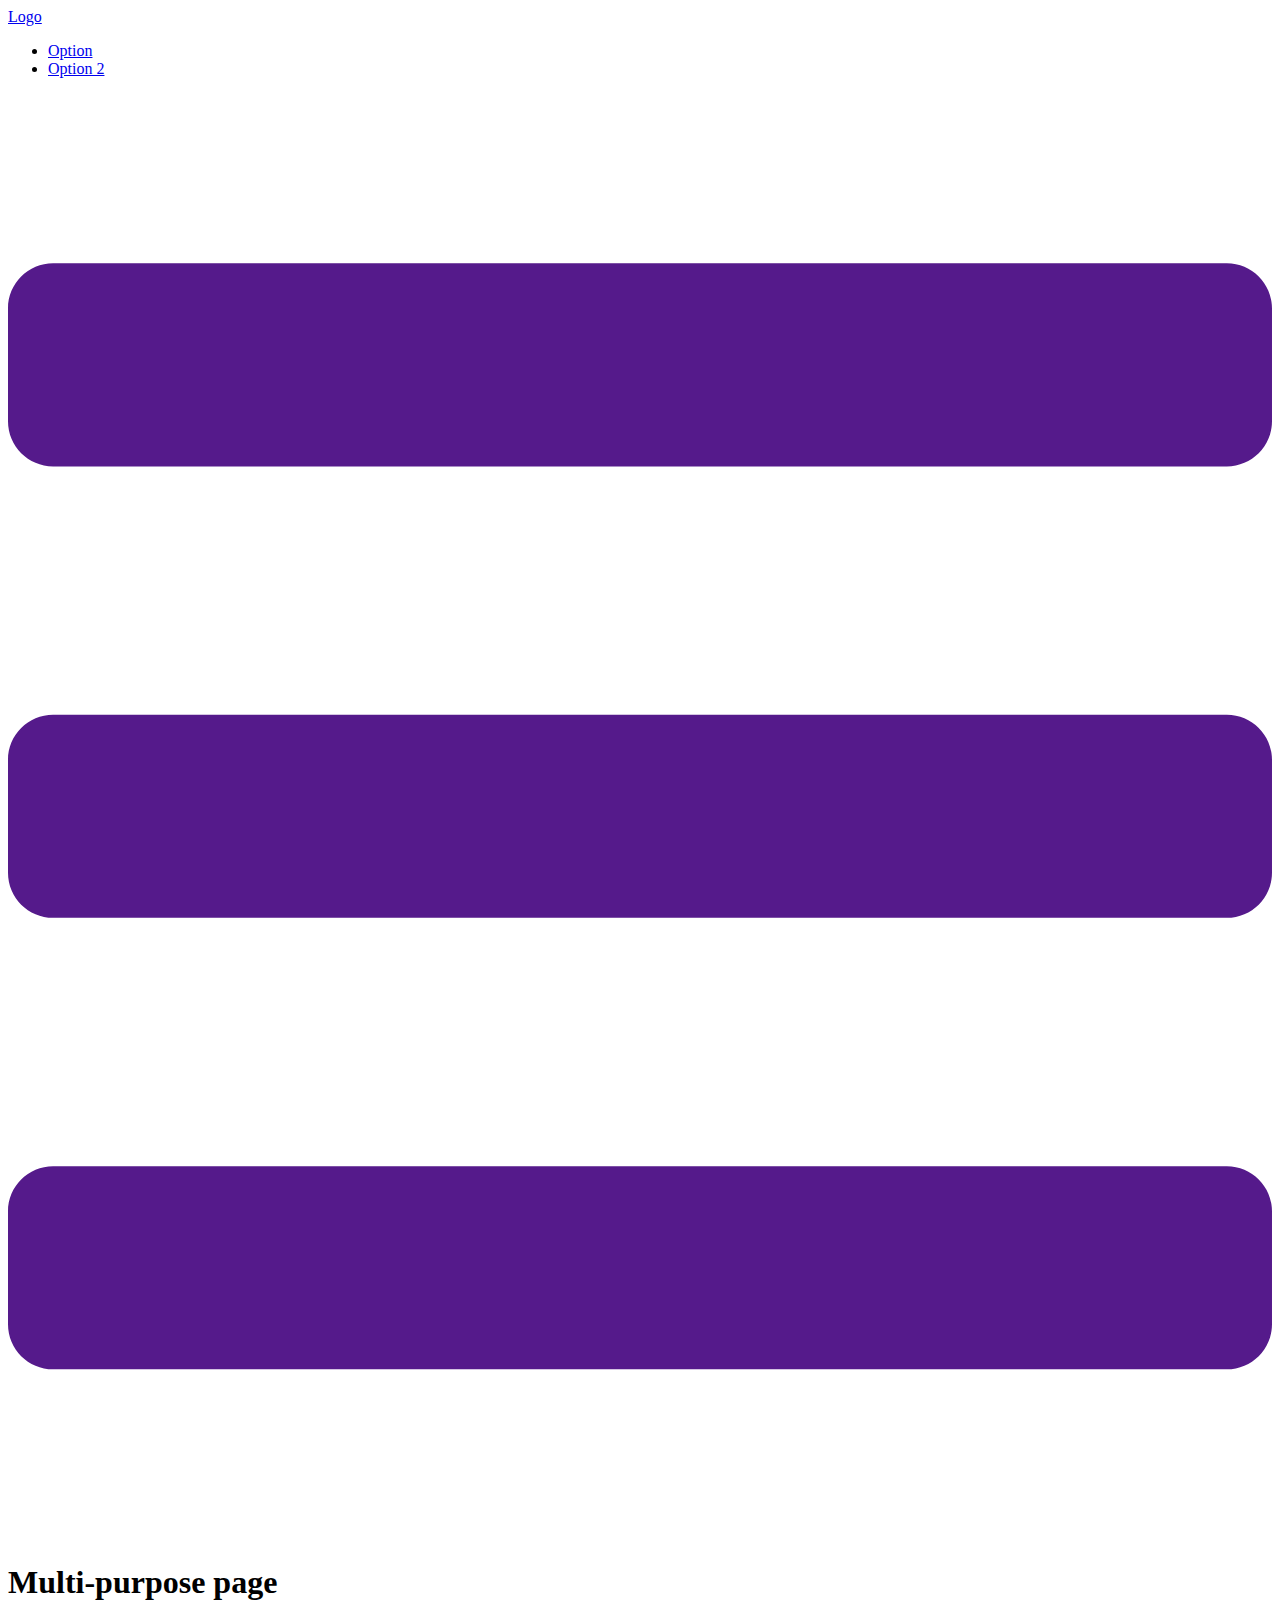
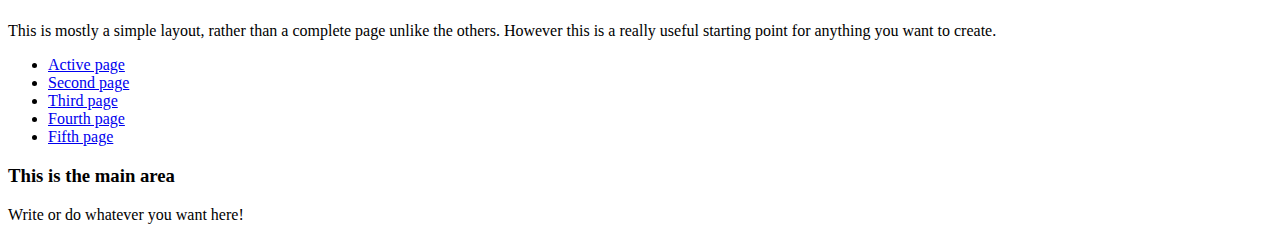
==== career/index.html @ 0dd45133 "clean struktur folder" ====
<!DOCTYPE html>
<html lang='en'>

<head>
	<meta class="utf-8">
	<meta name="viewport" content="width=device-width, initial-scale=1, maximum-scale=1">
	<title>Page | Evie by unDraw</title>
	<link rel='stylesheet' href='css/style.css' />
</head>

<body>
	<!-- navbar -->
	<div class="navbar navbar--extended">
		<nav class="nav__mobile"></nav>
		<div class="container">
			<div class="navbar__inner">
				<a href="#" class="navbar__logo">Logo</a>
				<nav class="navbar__menu">
					<ul>
						<li><a href="#">Option</a></li>
						<li><a href="#">Option 2</a></li>
					</ul>
				</nav>
				<div class="navbar__menu-mob"><a href="" id='toggle'><svg role="img" xmlns="http://www.w3.org/2000/svg"
							viewBox="0 0 448 512">
							<path fill="currentColor"
								d="M16 132h416c8.837 0 16-7.163 16-16V76c0-8.837-7.163-16-16-16H16C7.163 60 0 67.163 0 76v40c0 8.837 7.163 16 16 16zm0 160h416c8.837 0 16-7.163 16-16v-40c0-8.837-7.163-16-16-16H16c-8.837 0-16 7.163-16 16v40c0 8.837 7.163 16 16 16zm0 160h416c8.837 0 16-7.163 16-16v-40c0-8.837-7.163-16-16-16H16c-8.837 0-16 7.163-16 16v40c0 8.837 7.163 16 16 16z"
								class=""></path>
						</svg></a></div>
			</div>
		</div>
	</div>
	<!-- Hero unit -->
	<div class="page__header">
		<div class="hero__overlay hero__overlay--gradient"></div>
		<div class="hero__mask"></div>
		<div class="page__header__inner">
			<div class="container">
				<div class="page__header__content">
					<div class="page__header__content__inner" id='navConverter'>
						<h1 class="page__header__title">Multi-purpose page</h1>
						<p class="page__header__text">This is mostly a simple layout, rather than a complete page unlike
							the others. However this is a really useful starting point for anything you want to create.
						</p>
					</div>
				</div>
			</div>
		</div>
	</div>
	<!-- Page content -->
	<div class="page">
		<div class="container">
			<div class="page__inner">
				<div class="page__menu">
					<ul class="vMenu">
						<li><a href="#" class="vMenu--active">Active page</a></li>
						<li><a href="#">Second page</a></li>
						<li><a href="#">Third page</a></li>
						<li><a href="#">Fourth page</a></li>
						<li><a href="#">Fifth page</a></li>
					</ul>
				</div>
				<div class="page__main">
					<div class="text-container">
						<h3 class="page__main__title">This is the main area</h3>
						<p>Write or do whatever you want here!</p>
					</div>
				</div>
			</div>
		</div>
	</div>

	<script src='js/app.min.js'></script>
</body>

</html>
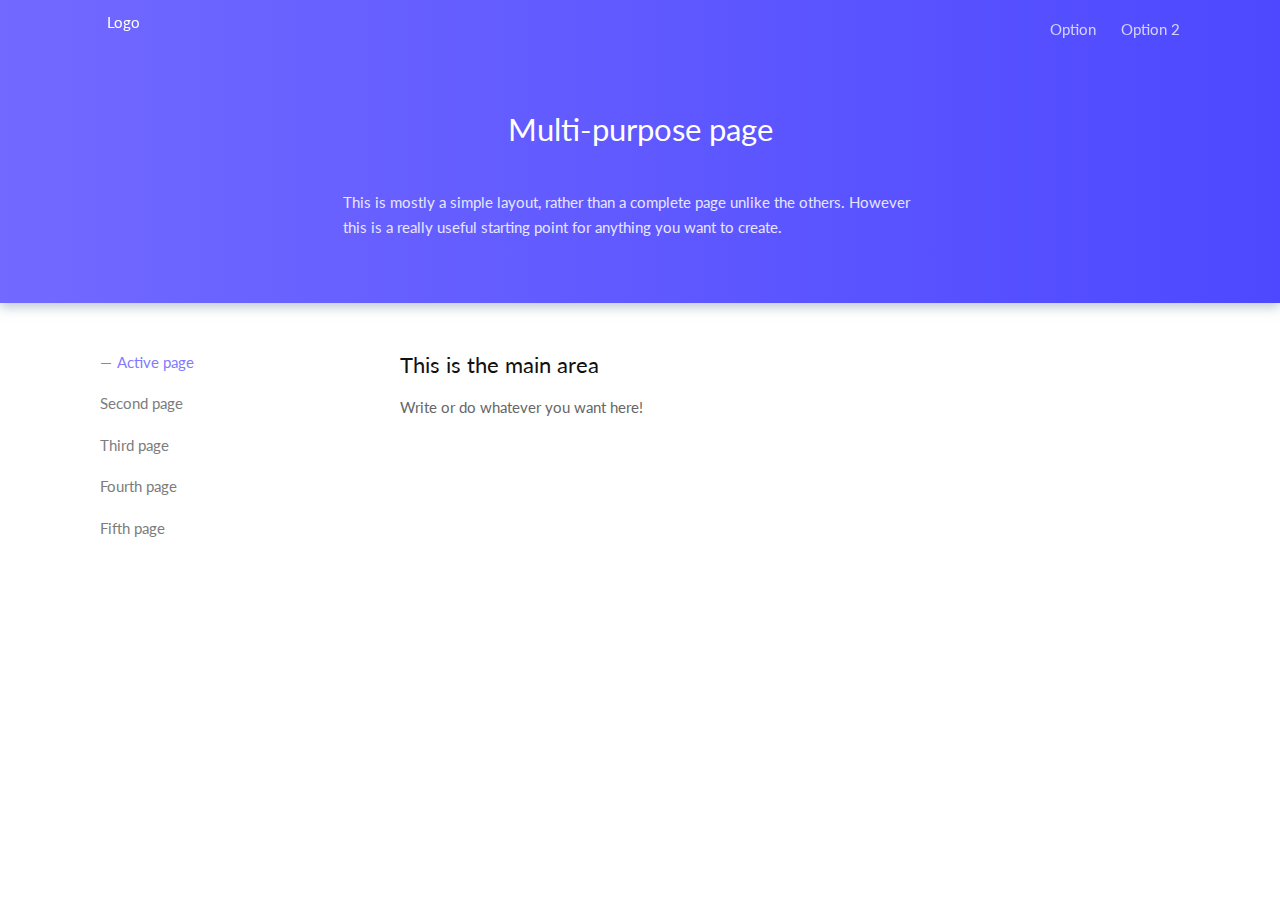
==== commit 92c19650: "modified index" ====
--- a/career/index.html
+++ b/career/index.html
@@ -2,10 +2,73 @@
 <html lang='en'>
 
 <head>
-	<meta class="utf-8">
-	<meta name="viewport" content="width=device-width, initial-scale=1, maximum-scale=1">
-	<title>Page | Evie by unDraw</title>
-	<link rel='stylesheet' href='css/style.css' />
+	<!-- global meta tags -->
+	<meta http-equiv="Content-Type" content="text/html; charset=utf-8" />
+	<meta http-equiv="Content-Type" content="text/html; charset=ISO-8859-1">
+	<meta content="IE=edge" http-equiv="X-UA-Compatible" />
+	<meta content="width=device-width, inital-scale=1, user-scalable=0, minimum-scale=1, maximum-scale=1"
+		name="viewport" />
+	<meta content="Ngarsa.com - Digital Creative Agency" name="title" />
+	<meta
+		content="ngarsa is a digital creative agency from indonesia, location on jatinangor-sumedang, west java. we create good quality works, we can help you realize your digital project such as a website company profile, graphic design, photography, and support your business performance using various advertising technology."
+		name="description" />
+	<meta
+		content="creative, agency, creative agency, photography, digital marketing, digital agency, advertising, media digital"
+		name="keywords" />
+	<!-- end global meta tags -->
+
+	<!-- yandex meta tags -->
+	<meta name="yandex-verification" content="997f78d123f13810" />
+	<!-- end yandex meta tags -->
+
+	<!-- meta :og facebook -->
+	<meta property="og:url" content="https://ngarsa.com" />
+	<meta property="og:type" content="article" />
+	<meta property="og:title" content="Ngarsa is a Digital Creative Agency from indonesia" />
+	<meta property="og:description"
+		content="ngarsa is a digital creative agency from indonesia, location on jatinangor-sumedang, west java. we create good quality works, we can help you realize your digital project such as a website company profile, graphic design, photography, and support your business performance using various advertising technology." />
+	<meta property="og:image"
+		content="https://raw.githubusercontent.com/Risyandi/ngarsa/sprint01/pages404/images/ngarsa-opengraph.jpeg?auto=compress&cs=tinysrgb&dpr=2&h=325&w=470" />
+	<!-- end meta :og facebook -->
+
+	<!-- meta :og twitter -->
+	<meta name="twitter:card" content="summary_large_image">
+	<meta name="twitter:site" content="@NgarsaDigital">
+	<meta name="twitter:creator" content="@NgarsaDigital">
+	<meta name="twitter:title" content="Ngarsa is a Digital Creative Agency from indonesia">
+	<meta name="twitter:description"
+		content="ngarsa is a digital creative agency from indonesia, location on jatinangor-sumedang, west java. we create good quality works, we can help you realize your digital project such as a website company profile, graphic design, photography, and support your business performance using various advertising technology.">
+	<meta name="twitter:image"
+		content="https://raw.githubusercontent.com/Risyandi/ngarsa/sprint01/pages404/images/ngarsa-opengraph.jpeg?auto=compress&cs=tinysrgb&dpr=2&h=325&w=470">
+	<!-- end meta :og twitter -->
+
+	<!-- google analytic tags -->
+	<script defer src="https://www.googletagmanager.com/gtag/js?id=UA-132196424-1"></script>
+	<!-- end google analytic tags -->
+
+	<!-- google tags manager -->
+	<script>(function (w, d, s, l, i) {
+			w[l] = w[l] || []; w[l].push({
+				'gtm.start':
+					new Date().getTime(), event: 'gtm.js'
+			}); var f = d.getElementsByTagName(s)[0],
+				j = d.createElement(s), dl = l != 'dataLayer' ? '&l=' + l : ''; j.async = true; j.src =
+					'https://www.googletagmanager.com/gtm.js?id=' + i + dl; f.parentNode.insertBefore(j, f);
+		})(window, document, 'script', 'dataLayer', 'GTM-WTRJV2T');
+	</script>
+	<script>
+		window.dataLayer = window.dataLayer || [];
+		function gtag() { dataLayer.push(arguments); }
+		gtag('js', new Date());
+		gtag('config', 'UA-132196424-1');
+	</script>
+	<!-- end google tags manager -->
+
+	<!-- external sources  -->
+	<link rel='stylesheet' href='resources/css/style.css' />
+	<link rel="canonical" href="https://ngarsa.com/" />
+	<link rel="shortcut icon" type="image/png" href="resources/images/ngarsa-icon.png" />
+	<title>Career | Brings good quality works come to you.</title>
 </head>
 
 <body>
@@ -69,8 +132,6 @@
 			</div>
 		</div>
 	</div>
-
-	<script src='js/app.min.js'></script>
 </body>
 
 </html>--- a/career/resources/css/style.css
+++ b/career/resources/css/style.css
@@ -0,0 +1,1396 @@
+@import url("https://fonts.googleapis.com/css?family=Lato:400");
+/*! normalize.css v8.0.0 | MIT License | github.com/necolas/normalize.css */
+/* Document
+   ========================================================================== */
+/**
+ * 1. Correct the line height in all browsers.
+ * 2. Prevent adjustments of font size after orientation changes in iOS.
+ */
+html {
+  line-height: 1.15;
+  /* 1 */
+  -webkit-text-size-adjust: 100%;
+  /* 2 */ }
+
+/* Sections
+   ========================================================================== */
+/**
+ * Remove the margin in all browsers.
+ */
+body {
+  margin: 0; }
+
+/**
+ * Correct the font size and margin on `h1` elements within `section` and
+ * `article` contexts in Chrome, Firefox, and Safari.
+ */
+h1 {
+  font-size: 2em;
+  margin: 0.67em 0; }
+
+/* Grouping content
+   ========================================================================== */
+/**
+ * 1. Add the correct box sizing in Firefox.
+ * 2. Show the overflow in Edge and IE.
+ */
+hr {
+  box-sizing: content-box;
+  /* 1 */
+  height: 0;
+  /* 1 */
+  overflow: visible;
+  /* 2 */ }
+
+/**
+ * 1. Correct the inheritance and scaling of font size in all browsers.
+ * 2. Correct the odd `em` font sizing in all browsers.
+ */
+pre {
+  font-family: monospace, monospace;
+  /* 1 */
+  font-size: 1em;
+  /* 2 */ }
+
+/* Text-level semantics
+   ========================================================================== */
+/**
+ * Remove the gray background on active links in IE 10.
+ */
+a {
+  background-color: transparent; }
+
+/**
+ * 1. Remove the bottom border in Chrome 57-
+ * 2. Add the correct text decoration in Chrome, Edge, IE, Opera, and Safari.
+ */
+abbr[title] {
+  border-bottom: none;
+  /* 1 */
+  text-decoration: underline;
+  /* 2 */
+  text-decoration: underline dotted;
+  /* 2 */ }
+
+/**
+ * Add the correct font weight in Chrome, Edge, and Safari.
+ */
+b,
+strong {
+  font-weight: bolder; }
+
+/**
+ * 1. Correct the inheritance and scaling of font size in all browsers.
+ * 2. Correct the odd `em` font sizing in all browsers.
+ */
+code,
+kbd,
+samp {
+  font-family: monospace, monospace;
+  /* 1 */
+  font-size: 1em;
+  /* 2 */ }
+
+/**
+ * Add the correct font size in all browsers.
+ */
+small {
+  font-size: 80%; }
+
+/**
+ * Prevent `sub` and `sup` elements from affecting the line height in
+ * all browsers.
+ */
+sub,
+sup {
+  font-size: 75%;
+  line-height: 0;
+  position: relative;
+  vertical-align: baseline; }
+
+sub {
+  bottom: -0.25em; }
+
+sup {
+  top: -0.5em; }
+
+/* Embedded content
+   ========================================================================== */
+/**
+ * Remove the border on images inside links in IE 10.
+ */
+img {
+  border-style: none; }
+
+/* Forms
+   ========================================================================== */
+/**
+ * 1. Change the font styles in all browsers.
+ * 2. Remove the margin in Firefox and Safari.
+ */
+button,
+input,
+optgroup,
+select,
+textarea {
+  font-family: inherit;
+  /* 1 */
+  font-size: 100%;
+  /* 1 */
+  line-height: 1.15;
+  /* 1 */
+  margin: 0;
+  /* 2 */ }
+
+/**
+ * Show the overflow in IE.
+ * 1. Show the overflow in Edge.
+ */
+button,
+input {
+  /* 1 */
+  overflow: visible; }
+
+/**
+ * Remove the inheritance of text transform in Edge, Firefox, and IE.
+ * 1. Remove the inheritance of text transform in Firefox.
+ */
+button,
+select {
+  /* 1 */
+  text-transform: none; }
+
+/**
+ * Correct the inability to style clickable types in iOS and Safari.
+ */
+button,
+[type="button"],
+[type="reset"],
+[type="submit"] {
+  -webkit-appearance: button; }
+
+/**
+ * Remove the inner border and padding in Firefox.
+ */
+button::-moz-focus-inner,
+[type="button"]::-moz-focus-inner,
+[type="reset"]::-moz-focus-inner,
+[type="submit"]::-moz-focus-inner {
+  border-style: none;
+  padding: 0; }
+
+/**
+ * Restore the focus styles unset by the previous rule.
+ */
+button:-moz-focusring,
+[type="button"]:-moz-focusring,
+[type="reset"]:-moz-focusring,
+[type="submit"]:-moz-focusring {
+  outline: 1px dotted ButtonText; }
+
+/**
+ * Correct the padding in Firefox.
+ */
+fieldset {
+  padding: 0.35em 0.75em 0.625em; }
+
+/**
+ * 1. Correct the text wrapping in Edge and IE.
+ * 2. Correct the color inheritance from `fieldset` elements in IE.
+ * 3. Remove the padding so developers are not caught out when they zero out
+ *    `fieldset` elements in all browsers.
+ */
+legend {
+  box-sizing: border-box;
+  /* 1 */
+  color: inherit;
+  /* 2 */
+  display: table;
+  /* 1 */
+  max-width: 100%;
+  /* 1 */
+  padding: 0;
+  /* 3 */
+  white-space: normal;
+  /* 1 */ }
+
+/**
+ * Add the correct vertical alignment in Chrome, Firefox, and Opera.
+ */
+progress {
+  vertical-align: baseline; }
+
+/**
+ * Remove the default vertical scrollbar in IE 10+.
+ */
+textarea {
+  overflow: auto; }
+
+/**
+ * 1. Add the correct box sizing in IE 10.
+ * 2. Remove the padding in IE 10.
+ */
+[type="checkbox"],
+[type="radio"] {
+  box-sizing: border-box;
+  /* 1 */
+  padding: 0;
+  /* 2 */ }
+
+/**
+ * Correct the cursor style of increment and decrement buttons in Chrome.
+ */
+[type="number"]::-webkit-inner-spin-button,
+[type="number"]::-webkit-outer-spin-button {
+  height: auto; }
+
+/**
+ * 1. Correct the odd appearance in Chrome and Safari.
+ * 2. Correct the outline style in Safari.
+ */
+[type="search"] {
+  -webkit-appearance: textfield;
+  /* 1 */
+  outline-offset: -2px;
+  /* 2 */ }
+
+/**
+ * Remove the inner padding in Chrome and Safari on macOS.
+ */
+[type="search"]::-webkit-search-decoration {
+  -webkit-appearance: none; }
+
+/**
+ * 1. Correct the inability to style clickable types in iOS and Safari.
+ * 2. Change font properties to `inherit` in Safari.
+ */
+::-webkit-file-upload-button {
+  -webkit-appearance: button;
+  /* 1 */
+  font: inherit;
+  /* 2 */ }
+
+/* Interactive
+   ========================================================================== */
+/*
+ * Add the correct display in Edge, IE 10+, and Firefox.
+ */
+details {
+  display: block; }
+
+/*
+ * Add the correct display in all browsers.
+ */
+summary {
+  display: list-item; }
+
+/* Misc
+   ========================================================================== */
+/**
+ * Add the correct display in IE 10+.
+ */
+template {
+  display: none; }
+
+/**
+ * Add the correct display in IE 10.
+ */
+[hidden] {
+  display: none; }
+
+/* Components */
+html {
+  box-sizing: border-box;
+  background-color: #ffffff; }
+
+*, *:before, *:after {
+  box-sizing: inherit; }
+
+.invisible {
+  opacity: 0;
+  transition: 0.7s; }
+
+.fakefield {
+  display: none; }
+
+.left-align {
+  text-align: left; }
+
+.center, center-align {
+  text-align: center; }
+
+.right-align {
+  text-align: right; }
+
+.stress {
+  color: #111; }
+
+img, svg {
+  max-width: 100%; }
+
+.container {
+  width: 88%;
+  max-width: 1080px;
+  margin: 0 auto;
+  position: relative; }
+
+.row {
+  display: block;
+  width: 100%;
+  clear: both; }
+
+.half {
+  width: 50%;
+  overflow: auto;
+  float: left; }
+
+.text-container {
+  max-width: 640px; }
+  .text-container--center {
+    margin-left: auto;
+    margin-right: auto; }
+
+.margin-right {
+  margin-right: 8pt; }
+
+html {
+  font-family: "Lato", sans-serif;
+  font-size: 15px;
+  color: #666;
+  line-height: 1.7;
+  font-weight: 400;
+  -webkit-font-smoothing: antialiased;
+  -moz-osx-font-smoothing: grayscale;
+  text-rendering: optimizeLegibility;
+  -moz-font-feature-settings: "liga" on; }
+
+p {
+  margin-bottom: 1.3em; }
+
+h1, h2, h3, h4 {
+  margin: 1.414em 0 0.5em;
+  line-height: 1.35;
+  color: #111;
+  font-weight: 400; }
+
+h5, h6 {
+  margin: 1.414em 0 0.5em;
+  line-height: 1.4;
+  color: #666;
+  font-weight: 400; }
+
+h1 {
+  margin-top: 0;
+  font-size: 2.074em; }
+
+h2 {
+  font-size: 1.728em; }
+
+h3 {
+  font-size: 1.44em; }
+
+h4 {
+  font-size: 1.2em; }
+
+small, h6 {
+  font-size: 0.833em;
+  margin: 0.25em 0; }
+
+pre {
+  font-family: monospace, monospace;
+  font-size: 0.85rem;
+  color: #111;
+  width: min-content;
+  background: #f7f7f7;
+  word-break: break-all;
+  word-wrap: break-word;
+  white-space: pre;
+  padding: 8pt 16pt;
+  width: 100%;
+  overflow: auto;
+  border: 1px solid #eee; }
+
+a {
+  outline: 0;
+  text-decoration: none;
+  transition: 0.7s;
+  color: inherit; }
+
+.link {
+  color: #6C63FF;
+  text-decoration: underline; }
+  @media (min-width: 992px) {
+    .link:hover {
+      color: #463aff; } }
+
+button, .button {
+  display: inline-block;
+  padding: 6pt 20pt;
+  line-height: 1.7;
+  border: 1px solid #6C63FF;
+  color: #6C63FF;
+  font-weight: 400;
+  transition: 0.7s;
+  white-space: nowrap;
+  cursor: pointer;
+  background-color: transparent;
+  border-radius: 30px;
+  margin-bottom: 1.3em;
+  transition: 0.7s;
+  text-align: center;
+  text-decoration: none; }
+  button:hover, button:focus, .button:hover, .button:focus {
+    outline: 0; }
+  @media (min-width: 992px) {
+    button:hover, .button:hover {
+      border-color: #463aff;
+      color: #463aff; } }
+
+.button__primary {
+  background-color: #6C63FF;
+  border-color: #6C63FF;
+  color: #fff; }
+  @media (min-width: 992px) {
+    .button__primary:hover {
+      background-color: #463aff;
+      border-color: #463aff;
+      color: #fff; } }
+
+.button__accent {
+  background-color: #06d19c;
+  border-color: #06d19c;
+  color: #fff; }
+  @media (min-width: 992px) {
+    .button__accent:hover {
+      background-color: #05bd8d;
+      border-color: #05bd8d;
+      color: #fff; } }
+
+.button__delete {
+  background-color: tomato;
+  border-color: tomato;
+  color: #fff; }
+  @media (min-width: 992px) {
+    .button__delete:hover {
+      background-color: #ff5233;
+      border-color: #ff5233;
+      color: #fff; } }
+
+.button:disabled {
+  opacity: 0.25;
+  cursor: default;
+  pointer-events: none; }
+
+.button--fixed {
+  width: 160px; }
+
+.button--fixed2 {
+  width: 220px; }
+
+form {
+  margin-bottom: 1.5em; }
+  form .double {
+    -js-display: flex;
+    display: flex;
+    justify-content: space-between; }
+    form .double .half {
+      max-width: 48%; }
+
+.form {
+  margin-left: auto;
+  margin-right: auto; }
+
+label {
+  margin-bottom: 2pt;
+  display: block;
+  text-align: left;
+  color: #666;
+  font-size: 0.9em;
+  padding-left: 10pt; }
+
+input[type="email"], input[type="number"], input[type="search"], input[type="text"], input[type="tel"], input[type="url"], input[type="password"] {
+  appearance: none;
+  border: 1px solid #eee;
+  width: 100%;
+  transition: 0.7s;
+  color: #111;
+  font-family: "Lato", sans-serif;
+  font-weight: 400;
+  padding: 10pt 20pt;
+  border-radius: 30px;
+  background-color: #f7f7f7;
+  margin-bottom: 1.4em;
+  display: block; }
+  input[type="email"]:focus, input[type="number"]:focus, input[type="search"]:focus, input[type="text"]:focus, input[type="tel"]:focus, input[type="url"]:focus, input[type="password"]:focus {
+    border-color: rgba(108, 99, 255, 0.5);
+    outline: 0;
+    background-color: #ffffff; }
+
+textarea {
+  appearance: none;
+  border: 1px solid #eee;
+  width: 100%;
+  transition: 0.7s;
+  color: #111;
+  font-family: "Lato", sans-serif;
+  font-weight: 400;
+  padding: 12pt 24pt;
+  border-radius: 30px;
+  background-color: #f7f7f7;
+  margin-bottom: 1.4em;
+  display: block;
+  resize: none;
+  min-height: 8em;
+  outline: 0; }
+  textarea:focus {
+    border-color: rgba(108, 99, 255, 0.5);
+    outline: 0;
+    background-color: #ffffff; }
+
+select {
+  border: 1px solid #eee;
+  width: 100%;
+  transition: 0.7s;
+  color: #111;
+  font-family: "Lato", sans-serif;
+  font-weight: 400;
+  padding: 10pt 20pt;
+  margin-bottom: 1.4em;
+  display: block;
+  border-radius: 30px;
+  background-color: #f7f7f7;
+  outline: 0;
+  -webkit-appearance: none;
+  -moz-appearance: none;
+  background-image: url('data:image/svg+xml;utf8,<svg aria-hidden="true" data-prefix="fas" data-icon="caret-down" role="img" xmlns="http://www.w3.org/2000/svg" viewBox="0 0 320 512" class="svg-inline--fa fa-caret-down fa-w-10 fa-3x"><path fill="currentColor" d="M31.3 192h257.3c17.8 0 26.7 21.5 14.1 34.1L174.1 354.8c-7.8 7.8-20.5 7.8-28.3 0L17.2 226.1C4.6 213.5 13.5 192 31.3 192z" class=""></path></svg>');
+  background-repeat: no-repeat;
+  background-position: 95% center;
+  background-size: 0.8em; }
+  select::-ms-expand {
+    display: none;
+    /* hide the default arrow in ie10 and ie11 */ }
+
+::-webkit-input-placeholder {
+  /* WebKit, Blink, Edge */
+  font-size: .9em;
+  opacity: .65;
+  color: #666; }
+
+:-moz-placeholder {
+  /* Mozilla Firefox 4 to 18 */
+  font-size: .9em;
+  opacity: .65;
+  color: #666; }
+
+::-moz-placeholder {
+  /* Mozilla Firefox 19+ */
+  font-size: .9em;
+  opacity: .65;
+  color: #666; }
+
+:-ms-input-placeholder {
+  /* Internet Explorer 10-11 + lt if placeholders.js */
+  font-size: .9em;
+  opacity: .65;
+  color: #666; }
+
+/* Remove default Radio Buttons */
+[type="radio"]:not(:checked),
+[type="radio"]:checked {
+  position: absolute;
+  left: -9999px;
+  visibility: hidden;
+  transition: .28s ease; }
+
+[type="radio"]:not(:checked) + label,
+[type="radio"]:checked + label {
+  position: relative;
+  padding-left: 2em;
+  cursor: pointer;
+  display: inline-block;
+  height: 1.7em;
+  line-height: 1.7em;
+  transition: .28s ease;
+  -khtml-user-select: none;
+  user-select: none; }
+
+[type="radio"] + label:before,
+[type="radio"] + label:after {
+  content: '';
+  position: absolute;
+  left: 0;
+  top: 0;
+  margin: 3px;
+  width: 1.2em;
+  height: 1.2em;
+  z-index: 0;
+  transition: .28s ease; }
+
+/* Unchecked styles */
+[type="radio"]:not(:checked) + label:before {
+  transition: .28s ease;
+  border-radius: 50%;
+  border: 1px solid #666; }
+
+[type="radio"]:not(:checked) + label:after {
+  transition: .28s ease;
+  border-radius: 50%;
+  border: 1px solid #666;
+  z-index: -1;
+  transform: scale(0); }
+
+/* Checked styles */
+[type="radio"]:checked + label:before {
+  border-radius: 50%;
+  border: 1px solid transparent; }
+
+[type="radio"]:checked + label:after {
+  border-radius: 50%;
+  border: 1px solid #6C63FF;
+  background-color: #6C63FF;
+  z-index: 0;
+  transform: scale(1.02); }
+
+/* Disabled style */
+[type="radio"]:disabled:not(:checked) + label:before,
+[type="radio"]:disabled:checked + label:before {
+  background-color: transparent;
+  border-color: #eee;
+  cursor: default; }
+
+[type="radio"]:disabled + label {
+  color: #eee;
+  cursor: default; }
+
+[type="radio"]:disabled:not(:checked) + label:before {
+  border-color: #eee; }
+
+[type="radio"]:disabled:checked + label:after {
+  background-color: #eee;
+  border-color: #666; }
+
+[type="checkbox"]:not(:checked),
+[type="checkbox"]:checked {
+  position: absolute;
+  left: -9999px;
+  visibility: hidden; }
+
+[type="checkbox"] {
+  /* checkbox aspect */ }
+  [type="checkbox"] + label {
+    position: relative;
+    padding-left: 2em;
+    cursor: pointer;
+    display: inline-block;
+    height: 25px;
+    line-height: 25px;
+    font-size: 0.9em;
+    -webkit-user-select: none;
+    -moz-user-select: none;
+    -khtml-user-select: none;
+    -ms-user-select: none; }
+  [type="checkbox"] + label:before {
+    content: '';
+    position: absolute;
+    top: 0;
+    left: 3px;
+    width: 15px;
+    height: 15px;
+    z-index: 0;
+    border: 1px solid #666;
+    border-radius: 1px;
+    margin-top: 4px;
+    transition: .2s; }
+  [type="checkbox"]:not(:checked):disabled + label:before {
+    border: none;
+    background-color: #eee; }
+
+[type="checkbox"]:checked + label:before {
+  top: -2px;
+  left: -2px;
+  width: 10px;
+  height: 18px;
+  border-top: 2px solid transparent;
+  border-left: 2px solid transparent;
+  border-right: 2px solid #06d19c;
+  border-bottom: 2px solid #06d19c;
+  transform: rotate(40deg);
+  backface-visibility: hidden;
+  transform-origin: 100% 100%; }
+
+[type="checkbox"]:checked:disabled + label:before {
+  border-right: 2px solid #eee;
+  border-bottom: 2px solid #eee; }
+
+.landing__section {
+  padding: 24pt 0; }
+
+.landing__section:nth-child(odd) {
+  background-color: #f7f7f7;
+  border-top: 1px solid #eee;
+  border-bottom: 1px solid #eee; }
+
+.navbar {
+  position: fixed;
+  z-index: 100;
+  width: 100%;
+  background-color: #1562ff;
+  transition: 0.7s; }
+  .navbar--nofixed {
+    position: relative;
+    z-index: 3; }
+
+.navbar__inner {
+  -js-display: flex;
+  display: flex;
+  align-items: center;
+  justify-content: space-between;
+  height: 60px;
+  color: #fff;
+  transition: 0.7s; }
+
+.navbar__logo, .footer__logo {
+  float: left;
+  width: 150px;
+  height: 41px;
+  /* overflow: hidden; */
+  margin: 0 15px 0 7px;
+}
+
+.navbar__menu {
+  display: none; }
+  .navbar__menu--noMob {
+    display: block; }
+  @media (min-width: 992px) {
+    .navbar__menu {
+      display: block; } }
+  .navbar__menu li {
+    margin-left: 4pt;
+    backface-visibility: hidden;
+    display: inline-block; }
+    @media (min-width: 992px) {
+      .navbar__menu li {
+        margin-left: 16pt; } }
+  .navbar__menu a {
+    color: #fff; }
+    @media (min-width: 992px) {
+      .navbar__menu a {
+        opacity: 0.75; }
+        .navbar__menu a:hover {
+          opacity: 1; }
+        .navbar__menu a:after {
+          display: block;
+          content: '';
+          border-bottom: solid 1px #fff;
+          transform: scaleX(0);
+          transition: transform 250ms ease-in-out; }
+        .navbar__menu a:hover:after {
+          transform: scaleX(1); } }
+
+.navbar__menu-mob {
+  display: block; }
+  .navbar__menu-mob--noMob {
+    display: none; }
+  @media (min-width: 992px) {
+    .navbar__menu-mob {
+      display: none; } }
+
+/*--- Extended and transparent version ---*/
+.navbar--extended {
+  background-color: transparent; }
+  .navbar--extended .navbar__inner {
+    height: 60px;
+    color: #ffffff; }
+
+/*! responsive-nav.js 1.0.39 by @viljamis */
+.nav__mobile ul {
+  margin: 0;
+  padding: 0;
+  width: 100%;
+  display: block;
+  list-style: none;
+  background-color: #333C44;
+  color: #fff; }
+
+.nav__mobile li {
+  width: 60%;
+  margin-left: auto;
+  margin-right: auto;
+  padding: 1em 0;
+  display: block;
+  border-bottom: 1px solid rgba(255, 255, 255, 0.1); }
+  .nav__mobile li:last-child {
+    border-bottom: none; }
+
+.js .nav__mobile {
+  clip: rect(0 0 0 0);
+  max-height: 0;
+  position: absolute;
+  display: block;
+  overflow: hidden;
+  zoom: 1; }
+
+.nav__mobile.opened {
+  max-height: 9999px; }
+
+.nav-toggle {
+  -webkit-tap-highlight-color: transparent;
+  -webkit-touch-callout: none;
+  -webkit-user-select: none;
+  -moz-user-select: none;
+  -ms-user-select: none;
+  -o-user-select: none;
+  user-select: none; }
+
+@media (min-width: 992px) {
+  .js .nav__mobile {
+    position: relative; }
+  .js .nav__mobile.closed {
+    max-height: none; }
+  .nav-toggle {
+    display: none; } }
+
+#toggle svg {
+  height: 1.2em;
+  width: 1.2em;
+  vertical-align: middle; }
+
+.hero {
+  position: relative;
+  width: 100%;
+  background-image: url("../images/evie_default_bg.jpeg");
+  box-shadow: 0 4px 11px rgba(124, 146, 169, 0.5);
+  background-size: cover;
+  background-position: center center;
+  background-repeat: no-repeat;
+  color: #ffffff; }
+  .hero__inner {
+    position: relative;
+    z-index: 3; }
+
+.hero__overlay {
+  position: absolute;
+  height: 100%;
+  width: 100%;
+  opacity: 0.96;
+  z-index: 1;
+  background-color: #6C63FF; }
+
+.hero__overlay--gradient {
+  background: linear-gradient(to right, #6C63FF, #4641FF); }
+
+.hero__overlay--gradientVertical {
+  background: linear-gradient(to bottom, #6C63FF, #4641FF); }
+
+.hero__mask {
+  position: absolute;
+  height: 100%;
+  width: 100%;
+  background-image: url('data:image/svg+xml;utf8,<svg xmlns="http://www.w3.org/2000/svg" xmlns:xlink="http://www.w3.org/1999/xlink" width="1920" height="1080" viewBox="0 0 1920 1080"><defs><linearGradient id="06714b97-aec8-4b7e-bf3d-1e20f95f612e" y1="809.5" x2="958" y2="809.5" gradientTransform="matrix(1, 0, 0, -1, 0, 1082)" gradientUnits="userSpaceOnUse"><stop offset="0" stop-color="#fff" stop-opacity="0"/><stop offset="1" stop-color="#fff" stop-opacity="0.05"/></linearGradient></defs><title>hero</title><rect id="0567095b-2cf7-4407-b8ab-ec2abe52d830" data-name="&lt;Path&gt;" y="545" width="1920" height="535" fill="#fff" opacity="0.05" style="isolation:isolate"/><polygon id="82ca9a61-a0a1-49cc-9805-a3533c693bad" data-name="&lt;Path&gt;" points="958 545 0 545 0 0 770.96 0 958 545" fill="url(#06714b97-aec8-4b7e-bf3d-1e20f95f612e)"/></svg>');
+  background-size: cover;
+  background-position: center center;
+  background-repeat: no-repeat;
+  opacity: 0.66;
+  z-index: 2; }
+
+.hero__content {
+  -js-display: flex;
+  display: flex;
+  align-items: center;
+  justify-content: center;
+  min-height: calc( 100vh - 50px);
+  padding: calc( 92px) 0;
+  overflow: auto; }
+  .hero__content__inner {
+    width: 100%;
+    max-width: 600px;
+    text-align: center; }
+
+/*--- CONTENT STYLING ---*/
+.hero__title {
+  color: inherit;
+  margin-bottom: 1.25em; }
+
+.hero__text {
+  opacity: 0.85;
+  line-height: 1.7;
+  text-align: left;
+  font-size: 1.1em; }
+
+.hero .button {
+  margin: 12pt 8pt; }
+
+.hero__button {
+  color: #ffffff;
+  border-color: #ffffff; }
+  @media (min-width: 992px) {
+    .hero__button:hover {
+      color: #e3e3e3;
+      border-color: #e3e3e3; } }
+
+.hero__sub {
+  -js-display: flex;
+  display: flex;
+  justify-content: center;
+  align-items: center;
+  height: 50px; }
+
+.hero__sub__down {
+  width: 1rem;
+  height: 1rem;
+  color: #666;
+  transition: 0.7s;
+  cursor: pointer; }
+  @media (min-width: 992px) {
+    .hero__sub__down:hover {
+      color: #6C63FF; } }
+
+#scrollToNext {
+  transition: 0.7s; }
+
+/*--- MODIFICATIONS ---*/
+.hero--full .hero__content {
+  min-height: 100vh; }
+
+.hero--full + .hero__sub {
+  display: none; }
+
+.steps {
+  text-align: center;
+  padding: 16pt 0; }
+
+@media (min-width: 992px) {
+  .steps__inner {
+    -js-display: flex;
+    display: flex;
+    justify-content: space-around; } }
+
+.step {
+  padding: 16pt 0;
+  text-align: center;
+  width: 100%;
+  border-top: 1px solid #eee;
+  overflow: auto; }
+  .step:first-child {
+    border-top: none; }
+  @media (min-width: 992px) {
+    .step {
+      border-top: none;
+      width: auto; } }
+
+.step__media {
+  margin: 16pt 0; }
+  @media (min-width: 992px) {
+    .step__media {
+      margin: 32pt 0; } }
+
+.step__image {
+  max-height: 100px;
+  max-width: 222px;
+  margin-top: 8pt;
+  -webkit-user-drag: none;
+  -khtml-user-drag: none;
+  -moz-user-drag: none;
+  -o-user-drag: none;
+  user-drag: none; }
+  @media (min-width: 600px) {
+    .step__image {
+      max-width: none; } }
+
+.step__text {
+  max-width: 36ch;
+  text-align: left;
+  margin-left: auto;
+  margin-right: auto; }
+
+.expanded {
+  padding: 72pt 0; }
+
+.expanded__inner {
+  -js-display: flex;
+  display: flex;
+  justify-content: space-between;
+  align-items: center;
+  flex-direction: column; }
+  @media (min-width: 992px) {
+    .expanded__inner {
+      flex-direction: row; } }
+
+.expanded__media {
+  order: 1;
+  text-align: center; }
+  @media (min-width: 992px) {
+    .expanded__media {
+      width: 50%;
+      flex-shrink: 0;
+      order: unset; } }
+
+.expanded__content {
+  order: 2; }
+  @media (min-width: 992px) {
+    .expanded__content {
+      padding: 0 16pt;
+      width: 50%;
+      flex-shrink: 0;
+      order: unset; } }
+
+.expanded:nth-child(even) .expanded__media {
+  order: 1; }
+  @media (min-width: 992px) {
+    .expanded:nth-child(even) .expanded__media {
+      order: 1; } }
+
+/* Actual content */
+.expanded__image {
+  width: 90%;
+  max-width: 220px;
+  padding: 16pt 0; }
+  @media (min-width: 992px) {
+    .expanded__image {
+      max-width: 280px; } }
+
+.expanded__title {
+  max-width: 550px; }
+
+.expanded__text {
+  max-width: 60ch; }
+
+.cta {
+  background: linear-gradient(to right, #6C63FF, #4641FF);
+  color: #fff;
+  padding: 48pt 0;
+  text-align: center; }
+
+.cta--reverse {
+  background: linear-gradient(to left, #6C63FF, #4641FF); }
+
+.cta--plain {
+  background: #6C63FF; }
+
+.cta--secondary {
+  background: #4641FF; }
+
+.cta__title {
+  color: inherit; }
+
+.cta__sub {
+  opacity: 0.85;
+  max-width: 58ch;
+  margin: 16pt auto 24pt auto; }
+  .cta__sub--center {
+    text-align: center; }
+
+.footer {
+  background-color: #ffffff;
+  padding: 10pt 0; }
+
+.footer__inner {
+  -js-display: flex;
+  display: flex;
+  justify-content: space-between;
+  flex-direction: column; }
+  @media (min-width: 600px) {
+    .footer__inner {
+      flex-direction: row; } }
+
+.footer__textLogo {
+  margin-right: 80px;
+  flex-shrink: 0;
+  padding-right: 16pt;
+  display: block;
+  cursor: pointer;
+  color: #6C63FF;
+  font-size: 1.225rem;
+  min-width: 33%;
+  margin-bottom: 1.5rem; }
+  @media (min-width: 600px) {
+    .footer__textLogo {
+      margin-bottom: 0; } }
+  @media (min-width: 992px) {
+    .footer__textLogo {
+      min-width: 15%;
+      font-size: 1.325rem; } }
+
+.footer__data {
+  -js-display: flex;
+  display: flex;
+  flex-grow: 1;
+  justify-content: space-between;
+  padding-top: 0.25rem;
+  flex-wrap: wrap;
+  flex-direction: column;
+  font-size: 0.9rem; }
+  @media (min-width: 992px) {
+    .footer__data {
+      flex-wrap: nowrap;
+      flex-direction: row; } }
+
+.footer__data__item {
+  padding-bottom: 0.5rem;
+  display: inline-block;
+  margin-bottom: 8pt; }
+
+.footer__link {
+  color: #6C63FF;
+  border-bottom: 1px dotted #6C63FF;
+  padding-bottom: 1pt;
+  transition: 0.7s; }
+  @media (min-width: 992px) {
+    .footer__link:hover {
+      color: #fafafa;
+      border-color: #fafafa; } }
+
+.footer__row {
+  margin-bottom: 8pt; }
+
+/*--- Modifiers---*/
+.footer--dark {
+  background-color: #333C44; }
+  .footer--dark .footer__textLogo {
+    color: #fff; }
+  .footer--dark .footer__inner {
+    color: #d9d9d9; }
+  .footer--dark .footer__link {
+    color: #d9d9d9;
+    border-color: #d9d9d9; }
+    @media (min-width: 992px) {
+      .footer--dark .footer__link:hover {
+        color: #fff;
+        border-color: #fff; } }
+
+.auth {
+  padding-top: 102.66667px; }
+
+.auth__inner {
+  min-height: calc( 100vh - 188px);
+  -js-display: flex;
+  display: flex;
+  /* align-items: center; */
+  flex-direction: column;
+  justify-content: center; }
+  @media (min-width: 992px) {
+    .auth__inner {
+      flex-direction: row; } }
+
+@media (min-width: 992px) {
+  .auth__media {
+    width: 50%;
+    flex-shrink: 0; } }
+
+.auth__media img, .auth__media svg {
+  /* max-height: 150px;
+  max-width: 90%; */
+  -webkit-user-drag: none;
+  -khtml-user-drag: none;
+  -moz-user-drag: none;
+  -o-user-drag: none;
+  user-drag: none;
+  -webkit-touch-callout: none;
+  -webkit-user-select: none;
+  -khtml-user-select: none;
+  -moz-user-select: none;
+  -ms-user-select: none;
+  user-select: none; }
+  @media (min-width: 600px) {
+    .auth__media img, .auth__media svg {
+      max-height: 300px; } }
+  @media (min-width: 992px) {
+    .auth__media img, .auth__media svg {
+      max-height: 400px; } }
+
+.auth__auth {
+  text-align: center; }
+  @media (min-width: 992px) {
+    .auth__auth {
+      width: 50%;
+      flex-shrink: 0; } }
+
+.auth__title {
+  font-size: 1.728em; }
+
+.page__header {
+  position: relative;
+  color: #ffffff;
+  box-shadow: 0 4px 11px rgba(124, 146, 169, 0.5);
+  width: 100%; }
+
+.page__header__inner {
+  padding: 66px 0 0 0;
+  position: relative;
+  z-index: 3; }
+
+.page__header__content {
+  -js-display: flex;
+  display: flex;
+  align-items: center;
+  justify-content: center;
+  padding: 32pt 0;
+  overflow: auto; }
+  .page__header__content__inner {
+    width: 100%;
+    max-width: 66ch;
+    text-align: center; }
+
+/*--- CONTENT STYLING ---*/
+.page__header__title {
+  color: inherit;
+  margin-bottom: 1.25em; }
+
+.page__header__text {
+  opacity: 0.85;
+  line-height: 1.7;
+  text-align: left; }
+
+.page {
+  padding: 24pt 0; }
+
+@media (min-width: 992px) {
+  .page__inner {
+    -js-display: flex;
+    display: flex; } }
+
+.page__menu {
+  width: 100%;
+  position: relative; }
+  @media (min-width: 992px) {
+    .page__menu {
+      display: block;
+      width: 300px;
+      flex-shrink: 0; } }
+
+.page__main {
+  flex-grow: 1; }
+
+.page__main__title {
+  margin-top: 0.75em; }
+
+.page__image {
+  max-width: 100%; }
+
+.app__header {
+  position: relative;
+  color: #ffffff;
+  box-shadow: 0 4px 11px rgba(124, 146, 169, 0.5);
+  width: 100%; }
+
+.app__header__inner {
+  padding: 66px 0 0 0;
+  position: relative;
+  z-index: 3; }
+
+.app__header__content {
+  -js-display: flex;
+  display: flex;
+  align-items: center;
+  justify-content: center;
+  padding: 32pt 0;
+  overflow: auto; }
+  .app__header__content__inner {
+    width: 100%;
+    max-width: 66ch;
+    text-align: center; }
+
+/*--- CONTENT STYLING ---*/
+.app__header__title {
+  color: inherit;
+  margin-bottom: 1.25em; }
+
+.app__header__text {
+  opacity: 0.85;
+  line-height: 1.7;
+  text-align: left; }
+
+.app {
+  padding: calc( 81.33333px) 0; }
+
+@media (min-width: 992px) {
+  .app__inner {
+    -js-display: flex;
+    display: flex; } }
+
+.app__menu {
+  width: 100%;
+  position: relative; }
+  @media (min-width: 992px) {
+    .app__menu {
+      display: block;
+      width: 300px;
+      flex-shrink: 0; } }
+
+.app__main {
+  flex-grow: 1; }
+
+.app__main__title {
+  margin-top: 0.75em; }
+
+.app__image {
+  max-width: 100%; }
+
+/* Vertical menu */
+.vMenu {
+  padding: 0;
+  list-style-type: none;
+  -js-display: flex;
+  display: flex;
+  max-width: 100%;
+  flex-wrap: wrap;
+  justify-content: space-between;
+  border-bottom: 1px solid #eee; }
+  @media (min-width: 992px) {
+    .vMenu {
+      display: inline-block;
+      border-bottom: none; } }
+  .vMenu li {
+    display: inline-block;
+    margin-bottom: 1em;
+    width: 48%;
+    padding-left: 16pt; }
+    @media (min-width: 992px) {
+      .vMenu li {
+        padding-left: 0;
+        display: block;
+        width: auto; } }
+  .vMenu a {
+    display: block; }
+    @media (min-width: 992px) {
+      .vMenu a {
+        display: inline-block;
+        opacity: 0.85; }
+        .vMenu a:hover {
+          opacity: 1;
+          color: #6C63FF; }
+        .vMenu a:after {
+          display: block;
+          content: '';
+          border-bottom: 1px solid #6C63FF;
+          transform: scaleX(0);
+          transition: transform 250ms ease-in-out; }
+        .vMenu a:hover:after {
+          transform: scaleX(1); } }
+  .vMenu > ul {
+    margin-top: -0.65em;
+    padding-left: 1.5em;
+    margin-bottom: 0.75em; }
+  .vMenu > ul li {
+    opacity: 0.85;
+    font-size: 0.95em;
+    margin-bottom: 0.25em; }
+    .vMenu > ul li:before {
+      content: "-";
+      margin-right: 0.5em; }
+
+.vMenu--active {
+  color: #6C63FF; }
+  .vMenu--active:before {
+    content: "\2014";
+    margin-right: 0.333em; }
+  @media (min-width: 992px) {
+    .vMenu--active {
+      opacity: 1;
+      color: #6C63FF; }
+      .vMenu--active:after {
+        display: block;
+        content: '';
+        border-bottom: 1px solid #6C63FF;
+        transform: none;
+        transition: none; } }
